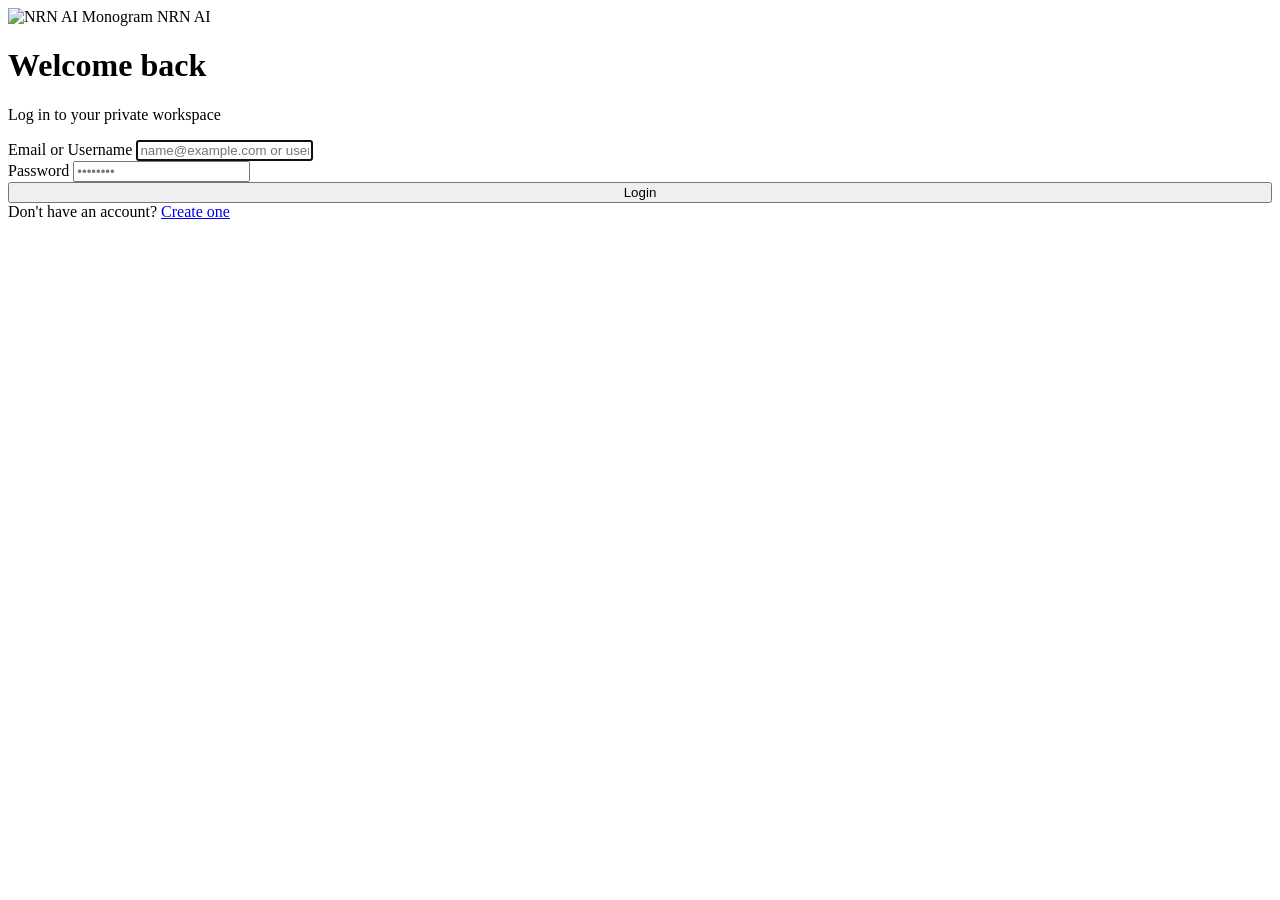
==== frontend/login.html @ f3247dc6 "Add Files" ====
<!DOCTYPE html>
<html lang="en">
<head>
  <meta charset="UTF-8">
  <meta name="viewport" content="width=device-width, initial-scale=1.0">
  <title>Login — NRN AI</title>
  <link rel="icon" type="image/svg+xml" href="/favicon.svg">
  <link rel="stylesheet" href="/css/tokens.css">
  <link rel="stylesheet" href="/css/reset.css">
  <link rel="stylesheet" href="/css/components.css">
  <link rel="stylesheet" href="/css/auth.css">
</head>
<body>
  <div class="auth-wrapper">
    <div class="auth-card">
      <div class="auth-brand">
        <img src="/favicon.svg" alt="NRN AI Monogram" class="auth-brand-logo">
        <span class="auth-brand-name">NRN AI</span>
      </div>

      <h1 class="auth-title">Welcome back</h1>
      <p class="auth-subtitle">Log in to your private workspace</p>

      <div id="auth-banner" class="auth-banner" role="alert"></div>

      <form id="login-form" class="auth-form" novalidate>
        <div class="form-group">
          <label for="login" class="form-label">Email or Username</label>
          <input
            type="text"
            id="login"
            name="login"
            class="form-input"
            autocomplete="username"
            required
            autofocus
            placeholder="name@example.com or username"
          >
        </div>

        <div class="form-group">
          <label for="password" class="form-label">Password</label>
          <input
            type="password"
            id="password"
            name="password"
            class="form-input"
            autocomplete="current-password"
            required
            placeholder="••••••••"
          >
        </div>

        <button type="submit" class="btn btn-primary" style="width: 100%; margin-top: var(--sp-2);">
          Login
        </button>
      </form>

      <div class="auth-footer">
        Don't have an account? <a href="/register">Create one</a>
      </div>
    </div>
  </div>

  <script type="module" src="/js/auth.js"></script>
</body>
</html>
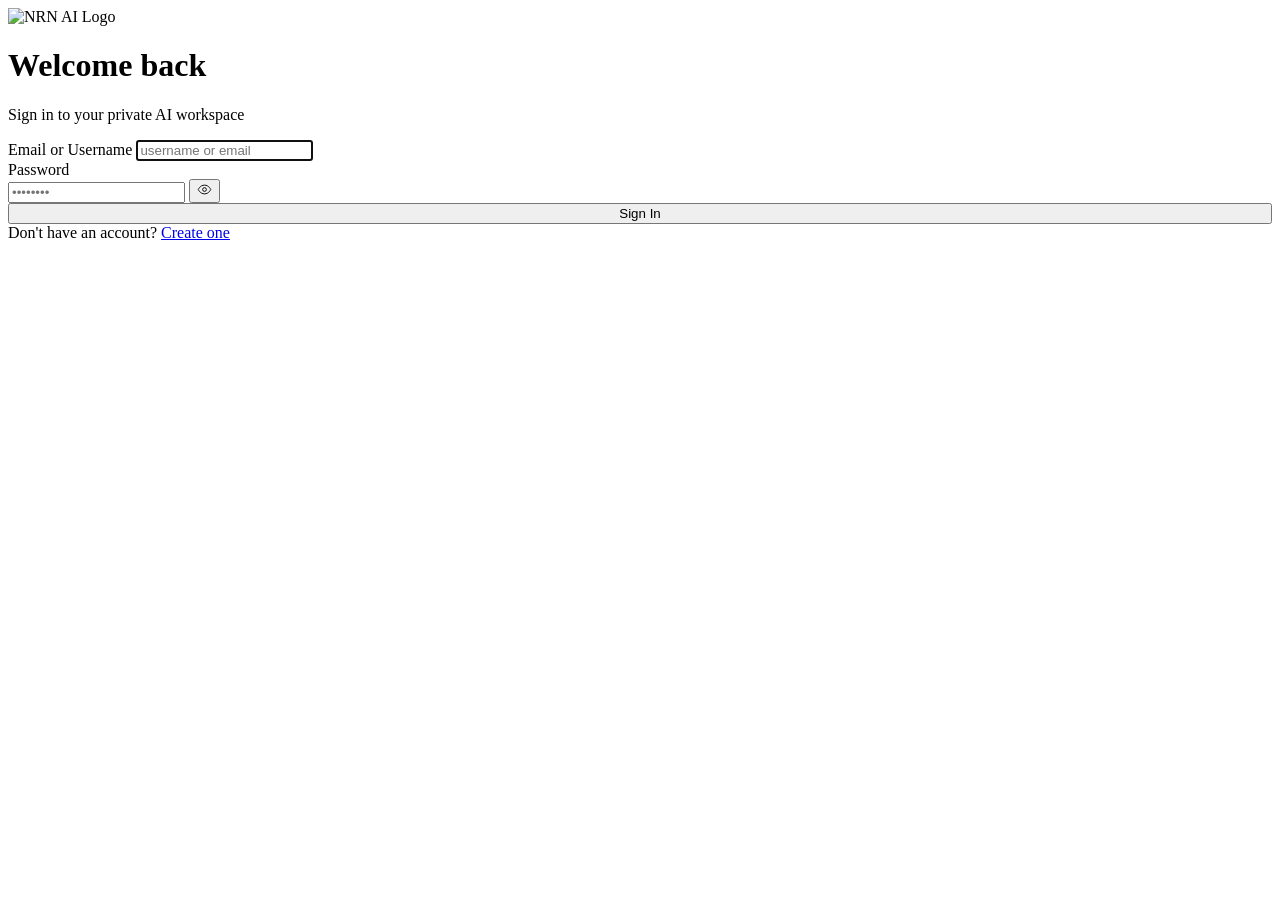
==== commit 4008e8f9: "Update Files" ====
--- a/frontend/login.html
+++ b/frontend/login.html
@@ -3,7 +3,7 @@
 <head>
   <meta charset="UTF-8">
   <meta name="viewport" content="width=device-width, initial-scale=1.0">
-  <title>Login — NRN AI</title>
+  <title>Log in — NRN AI</title>
   <link rel="icon" type="image/svg+xml" href="/favicon.svg">
   <link rel="stylesheet" href="/css/tokens.css">
   <link rel="stylesheet" href="/css/reset.css">
@@ -11,17 +11,15 @@
   <link rel="stylesheet" href="/css/auth.css">
 </head>
 <body>
-  <div class="auth-wrapper">
+  <div class="auth-container">
     <div class="auth-card">
-      <div class="auth-brand">
-        <img src="/favicon.svg" alt="NRN AI Monogram" class="auth-brand-logo">
-        <span class="auth-brand-name">NRN AI</span>
+      <div class="auth-header">
+        <img src="/favicon.svg" alt="NRN AI Logo" class="auth-logo">
+        <h1 class="auth-title">Welcome back</h1>
+        <p class="auth-subtitle">Sign in to your private AI workspace</p>
       </div>
 
-      <h1 class="auth-title">Welcome back</h1>
-      <p class="auth-subtitle">Log in to your private workspace</p>
-
-      <div id="auth-banner" class="auth-banner" role="alert"></div>
+      <div id="auth-banner" class="auth-error-banner" role="alert"></div>
 
       <form id="login-form" class="auth-form" novalidate>
         <div class="form-group">
@@ -34,30 +32,35 @@
             autocomplete="username"
             required
             autofocus
-            placeholder="name@example.com or username"
+            placeholder="username or email"
           >
         </div>
 
         <div class="form-group">
           <label for="password" class="form-label">Password</label>
-          <input
-            type="password"
-            id="password"
-            name="password"
-            class="form-input"
-            autocomplete="current-password"
-            required
-            placeholder="••••••••"
-          >
+          <div class="password-input-wrapper">
+            <input
+              type="password"
+              id="password"
+              name="password"
+              class="form-input"
+              autocomplete="current-password"
+              required
+              placeholder="••••••••"
+            >
+            <button type="button" class="password-toggle-btn" id="toggle-password-btn" aria-label="Toggle password visibility">
+              <svg width="15" height="15" viewBox="0 0 24 24" fill="none" stroke="currentColor" stroke-width="1.5"><path d="M2 12s3-7 10-7 10 7 10 7-3 7-10 7-10-7-10-7Z"/><circle cx="12" cy="12" r="3"/></svg>
+            </button>
+          </div>
         </div>
 
-        <button type="submit" class="btn btn-primary" style="width: 100%; margin-top: var(--sp-2);">
-          Login
+        <button type="submit" class="btn btn-primary" id="login-submit-btn" style="width: 100%; margin-top: var(--sp-2);">
+          <span>Sign In</span>
         </button>
       </form>
 
-      <div class="auth-footer">
-        Don't have an account? <a href="/register">Create one</a>
+      <div class="auth-footer-links">
+        Don't have an account? <a href="/register" class="auth-link">Create one</a>
       </div>
     </div>
   </div>
